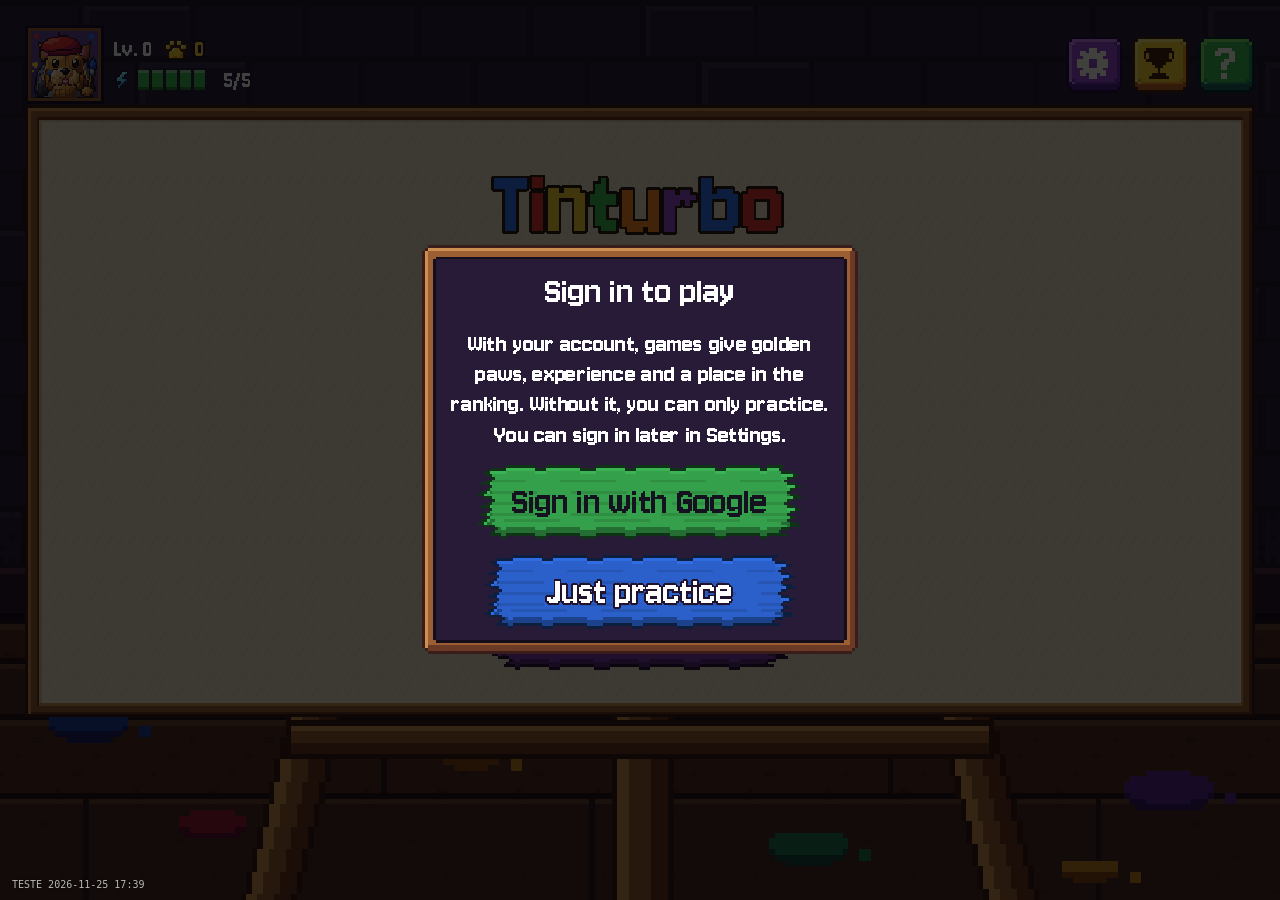
==== tinturbo/test/index.html @ 42af97a5 "Publish Tinturbo 0.2.0 (test, c1aebf2)" ====
<!DOCTYPE html>
<html lang="en">
	<head>
		<meta charset="utf-8">
		<meta name="viewport" content="width=device-width, user-scalable=no, initial-scale=1.0">
		<title>Tinturbo Teste</title>
		<link rel="apple-touch-icon" sizes="180x180" href="/tinturbo/test/icon-180.png">
		<style>
html, body, #canvas {
	margin: 0;
	padding: 0;
	border: 0;
}

body {
	color: white;
	background-color: black;
	overflow: hidden;
	touch-action: none;
}

#canvas {
	display: block;
}

#canvas:focus {
	outline: none;
}

#status, #status-splash, #status-progress {
	position: absolute;
	left: 0;
	right: 0;
}

#status, #status-splash {
	top: 0;
	bottom: 0;
}

#status {
	background-color: #1a1436;
	display: flex;
	flex-direction: column;
	justify-content: center;
	align-items: center;
	visibility: hidden;
}

#status-splash {
	max-height: 100%;
	max-width: 100%;
	margin: auto;
}

#status-splash.show-image--false {
	display: none;
}

#status-splash.fullsize--true {
	height: 100%;
	width: 100%;
	object-fit: contain;
}

#status-splash.use-filter--false {
	image-rendering: pixelated;
}

#status-progress, #status-notice {
	display: none;
}

#status-progress {
	bottom: 10%;
	width: 50%;
	margin: 0 auto;
}

#status-notice {
	background-color: #5b3943;
	border-radius: 0.5rem;
	border: 1px solid #9b3943;
	color: #e0e0e0;
	font-family: 'Noto Sans', 'Droid Sans', Arial, sans-serif;
	line-height: 1.3;
	margin: 0 2rem;
	overflow: hidden;
	padding: 1rem;
	text-align: center;
	z-index: 1;
}
		</style>
		<link id="-gd-engine-icon" rel="icon" type="image/png" href="index.icon.png" />
<link rel="manifest" href="index.manifest.json">

	<meta name="apple-mobile-web-app-capable" content="yes">
<meta name="mobile-web-app-capable" content="yes">
<meta name="apple-mobile-web-app-title" content="Tinturbo Teste">
<meta name="apple-mobile-web-app-status-bar-style" content="black">
<meta name="theme-color" content="#1a1436">
<script>
// Trecho do Tinturbo posto na página pelo tools/web/prepare_page.py: som, instalação e diagnóstico (?diag no endereço
// ou, na versão de teste, um toque no selo TESTE).
(function () {
	'use strict';
	const isDiag = new URL(location.href).searchParams.has('diag');
	const isTest = 'test' === 'test';
	const contexts = [];
	const report = { starts: 0, resumes: 0, revives: 0, returns: 0, error: '', peak: 0 };

	// --- Teste e produção separados ---

	if (isTest) {
		// Mesmo endereço, dados salvos próprios: o Godot sempre usa o banco "/userfs".
		const open = IDBFactory.prototype.open;
		IDBFactory.prototype.open = function (name, ...rest) {
			return open.call(this, name === '/userfs' ? '/userfs-test' : name, ...rest);
		};
		window.addEventListener('DOMContentLoaded', function () {
			const badge = document.createElement('div');
			badge.textContent = 'TESTE 2026-11-25 17:39';
			badge.style.cssText = 'position:fixed;left:6px;bottom:4px;z-index:8;color:#fff;opacity:.7;padding:6px;font:10px monospace;text-shadow:0 0 2px #000';
			badge.addEventListener('click', toggleDiagnostics);
			document.body.append(badge);
		});
	}

	// --- Som ---

	// No iPhone, sem isto o modo silencioso cala o jogo (só existe a partir do iOS 16.4).
	function askForPlayback() {
		try {
			if (navigator.audioSession) {
				navigator.audioSession.type = 'playback';
			}
		} catch (e) {
			report.error = 'audioSession: ' + e;
		}
	}
	askForPlayback();

	const NativeContext = window.AudioContext || window.webkitAudioContext;
	if (NativeContext) {
		class TrackedContext extends NativeContext {
			constructor(...args) {
				super(...args);
				contexts.push(this);
			}
		}
		window.AudioContext = TrackedContext;
	}

	// O iPhone deixa o som parado ("suspended" ou "interrupted") até um toque. Depois de trocar de app, pode
	// também dizer que está tocando ("running") com o relógio do som parado: por isso ele é medido.
	const CHECK_MS = 400;
	const RETRY_MS = 900;
	const clocks = new Map();
	let lastTry = 0;
	let silence = null;

	function isHealthy(context) {
		const clock = clocks.get(context);
		return context.state === 'running' && (!clock || !clock.isFrozen);
	}

	function resume(context) {
		report.resumes++;
		context.resume().catch(function (e) { report.error = 'resume: ' + e; });
	}

	// Um som mudo num elemento comum faz o iPhone reabrir a saída de áudio.
	function playSilence() {
		if (!silence) {
			const size = 800;
			const view = new DataView(new ArrayBuffer(44 + size));
			const text = function (at, value) {
				for (let i = 0; i < value.length; i++) {
					view.setUint8(at + i, value.charCodeAt(i));
				}
			};
			text(0, 'RIFF');
			view.setUint32(4, 36 + size, true);
			text(8, 'WAVEfmt ');
			view.setUint32(16, 16, true);
			view.setUint16(20, 1, true);
			view.setUint16(22, 1, true);
			view.setUint32(24, 8000, true);
			view.setUint32(28, 8000, true);
			view.setUint16(32, 1, true);
			view.setUint16(34, 8, true);
			text(36, 'data');
			view.setUint32(40, size, true);
			for (let i = 0; i < size; i++) {
				view.setUint8(44 + i, 128);
			}
			silence = new Audio(URL.createObjectURL(new Blob([view], { type: 'audio/wav' })));
		}
		silence.play().catch(function () {});
	}

	// Em todo toque: religa o que estiver parado. O travado é desligado e ligado de novo.
	function unlock() {
		const now = performance.now();
		const broken = contexts.filter(function (context) { return context.state !== 'closed' && !isHealthy(context); });
		if (broken.length === 0 || now - lastTry < RETRY_MS) {
			return;
		}
		lastTry = now;
		askForPlayback();
		for (const context of broken) {
			if (context.state === 'running') {
				report.revives++;
				playSilence();
				context.suspend().catch(function () {});
			} else if (report.returns > 0) {
				playSilence();
			}
			resume(context);
		}
	}
	for (const name of ['touchend', 'pointerup', 'click', 'keydown']) {
		window.addEventListener(name, unlock, { capture: true, passive: true });
	}

	// Sair desligando evita que o iPhone corte o som no meio e o deixe travado.
	function onLeave() {
		for (const context of contexts) {
			if (context.state === 'running') {
				context.suspend().catch(function () {});
			}
		}
	}
	function onReturn() {
		report.returns++;
		lastTry = 0;
		clocks.clear();
		unlock();
	}
	document.addEventListener('visibilitychange', function () {
		if (document.hidden) {
			onLeave();
		} else {
			onReturn();
		}
	});
	window.addEventListener('pageshow', function (event) {
		if (event.persisted) {
			onReturn();
		}
	});
	setInterval(function () {
		if (document.hidden) {
			return;
		}
		for (const context of contexts) {
			const clock = clocks.get(context);
			const isRunning = context.state === 'running';
			// Duas medidas seguidas sem andar: uma só pode ser um engasgo.
			const stalls = isRunning && clock && context.currentTime <= clock.time ? clock.stalls + 1 : 0;
			clocks.set(context, { time: context.currentTime, stalls: stalls, isFrozen: stalls >= 2 });
		}
	}, CHECK_MS);

	// O Godot recomeça a música só depois do fim dela (15 a 30 ms de silêncio). Aqui ela repete sem emenda:
	// só as músicas passam de 10 segundos.
	if (window.AudioBufferSourceNode) {
		const start = AudioBufferSourceNode.prototype.start;
		AudioBufferSourceNode.prototype.start = function (...args) {
			report.starts++;
			if (this.buffer && this.buffer.duration > 10) {
				this.loop = true;
			}
			return start.apply(this, args);
		};
	}

	// --- Atualização ---

	// Pedida pelo jogo quando o servidor já tem regras novas. Com versão nova no site, troca para ela; sem
	// achar, descarta a cópia guardada (só a deste jogo) e baixa tudo de novo. Sem internet, não mexe em nada.
	window.tinturboUpdate = async function () {
		const wait = function (ms) { return new Promise(function (done) { setTimeout(done, ms); }); };
		const registration = 'serviceWorker' in navigator ? await navigator.serviceWorker.getRegistration() : null;
		try {
			const page = await fetch('index.html?update=' + Date.now(), { cache: 'no-store' });
			if (!page.ok) {
				return;
			}
		} catch (e) {
			return;
		}
		if (registration) {
			await registration.update().catch(function () {});
			for (let i = 0; i < 25 && (registration.installing || registration.waiting); i++) {
				if (registration.waiting) {
					navigator.serviceWorker.addEventListener('controllerchange', function () { location.reload(); });
					registration.waiting.postMessage('claim');
					return;
				}
				await wait(200);
			}
			for (const name of await caches.keys()) {
				if (name.startsWith('TinturboTest-sw-cache-')) {
					await caches.delete(name);
				}
			}
			await registration.unregister();
		}
		location.reload();
	};

	// --- Instalação ---

	let installPrompt = null;
	window.addEventListener('beforeinstallprompt', function (event) {
		event.preventDefault();
		installPrompt = event;
	});
	function isInstalled() {
		return navigator.standalone === true || ['standalone', 'fullscreen', 'minimal-ui'].some(function (mode) {
			return matchMedia('(display-mode: ' + mode + ')').matches;
		});
	}
	function isIos() {
		// O iPad se apresenta como Mac.
		return /iPhone|iPad|iPod/.test(navigator.userAgent) || (/Mac/.test(navigator.userAgent) && navigator.maxTouchPoints > 1);
	}
	window.tinturboInstall = {
		// installed, prompt (o navegador instala sozinho), safari, ios (outro navegador do iPhone) ou other.
		kind: function () {
			if (isInstalled()) {
				return 'installed';
			}
			if (installPrompt) {
				return 'prompt';
			}
			if (isIos()) {
				// Outros navegadores e páginas abertas por dentro de apps (Instagram, Facebook...), que não instalam.
				const isOther = /CriOS|FxiOS|EdgiOS|OPiOS|OPT\/|GSA\/|DuckDuckGo|Instagram|FBAN|FBAV|Line\/|TikTok|musical_ly/.test(navigator.userAgent);
				return isOther || !/Safari\//.test(navigator.userAgent) ? 'ios' : 'safari';
			}
			return 'other';
		},
		run: function () {
			if (installPrompt) {
				installPrompt.prompt();
				installPrompt = null;
			}
		},
	};

	// --- Diagnóstico ---

	let diagBox = null;
	let analyser = null;
	if (isDiag || isTest) {
		const connect = AudioNode.prototype.connect;
		AudioNode.prototype.connect = function (target, ...rest) {
			if (target instanceof AudioDestinationNode) {
				if (!analyser) {
					analyser = this.context.createAnalyser();
				}
				if (analyser.context === this.context) {
					connect.call(this, analyser);
				}
			}
			return connect.call(this, target, ...rest);
		};
		window.addEventListener('error', function (event) { report.error = event.message; });
	}
	if (isDiag) {
		window.addEventListener('DOMContentLoaded', toggleDiagnostics);
	}
	function beep() {
		const context = contexts[0];
		if (!context) {
			return;
		}
		context.resume();
		const tone = context.createOscillator();
		const volume = context.createGain();
		volume.gain.value = 0.4;
		tone.connect(volume);
		volume.connect(context.destination);
		tone.start();
		tone.stop(context.currentTime + 0.6);
	}
	function toggleDiagnostics() {
		if (diagBox) {
			clearInterval(diagBox.timer);
			diagBox.remove();
			diagBox = null;
			return;
		}
		const box = document.createElement('div');
		box.style.cssText = 'position:fixed;left:0;right:0;top:0;z-index:9;background:#000c;color:#fff;font:12px/1.35 monospace;padding:8px;white-space:pre-wrap;word-break:break-word';
		const text = document.createElement('div');
		const button = document.createElement('button');
		button.textContent = 'TOCAR BIP';
		button.style.cssText = 'font-size:18px;padding:8px 16px;margin-top:6px';
		button.addEventListener('click', beep);
		box.append(text, button);
		document.body.append(box);
		diagBox = box;
		box.timer = setInterval(function () {
			if (analyser) {
				const samples = new Float32Array(analyser.fftSize);
				analyser.getFloatTimeDomainData(samples);
				report.peak = Math.max(report.peak * 0.9, ...samples.map(Math.abs));
			}
			const audio = contexts.map(function (c) { return c.state + (isHealthy(c) ? '' : ' TRAVADO') + ' ' + c.sampleRate + ' t=' + c.currentTime.toFixed(1); }).join(' | ');
			text.textContent = 'Versão 2026-11-25 17:39 (test)\n' + navigator.userAgent
				+ '\nAbertura: ' + window.tinturboInstall.kind() + '  Tela: ' + innerWidth + 'x' + innerHeight + ' @' + devicePixelRatio
				+ '\nÁudio: ' + (audio || 'nenhum')
				+ '\nSessão: ' + (navigator.audioSession ? navigator.audioSession.type + ' / ' + navigator.audioSession.state : 'não existe')
				+ '\nSons: ' + report.starts + '  Pedidos: ' + report.resumes + '  Voltas: ' + report.returns + '  Destravou: ' + report.revives + '  Volume na saída: ' + report.peak.toFixed(3)
				+ '\nErro: ' + (report.error || 'nenhum');
		}, 250);
	}
}());
</script>
</head>
	<body>
		<canvas id="canvas">
			Your browser does not support the canvas tag.
		</canvas>

		<noscript>
			Your browser does not support JavaScript.
		</noscript>

		<div id="status">
			<img id="status-splash" class="show-image--true fullsize--true use-filter--false" src="index.png" alt="">
			<progress id="status-progress"></progress>
			<div id="status-notice"></div>
		</div>

		<script src="index.js"></script>
		<script>
const GODOT_CONFIG = {"args":[],"canvasResizePolicy":2,"emscriptenPoolSize":8,"ensureCrossOriginIsolationHeaders":false,"executable":"index","experimentalVK":true,"fileSizes":{"index.pck":25751060,"index.wasm":39514754},"focusCanvas":true,"gdextensionLibs":[],"godotPoolSize":4,"serviceWorker":"index.service.worker.js"};
const GODOT_THREADS_ENABLED = false;
const engine = new Engine(GODOT_CONFIG);

(function () {
	const statusOverlay = document.getElementById('status');
	const statusProgress = document.getElementById('status-progress');
	const statusNotice = document.getElementById('status-notice');

	let initializing = true;
	let statusMode = '';

	function setStatusMode(mode) {
		if (statusMode === mode || !initializing) {
			return;
		}
		if (mode === 'hidden') {
			statusOverlay.remove();
			initializing = false;
			return;
		}
		statusOverlay.style.visibility = 'visible';
		statusProgress.style.display = mode === 'progress' ? 'block' : 'none';
		statusNotice.style.display = mode === 'notice' ? 'block' : 'none';
		statusMode = mode;
	}

	function setStatusNotice(text) {
		while (statusNotice.lastChild) {
			statusNotice.removeChild(statusNotice.lastChild);
		}
		const lines = text.split('\n');
		lines.forEach((line) => {
			statusNotice.appendChild(document.createTextNode(line));
			statusNotice.appendChild(document.createElement('br'));
		});
	}

	function displayFailureNotice(err) {
		console.error(err);
		if (err instanceof Error) {
			setStatusNotice(err.message);
		} else if (typeof err === 'string') {
			setStatusNotice(err);
		} else {
			setStatusNotice('An unknown error occurred.');
		}
		setStatusMode('notice');
		initializing = false;
	}

	const missing = Engine.getMissingFeatures({
		threads: GODOT_THREADS_ENABLED,
	});

	if (missing.length !== 0) {
		if (GODOT_CONFIG['serviceWorker'] && GODOT_CONFIG['ensureCrossOriginIsolationHeaders'] && 'serviceWorker' in navigator) {
			let serviceWorkerRegistrationPromise;
			try {
				serviceWorkerRegistrationPromise = navigator.serviceWorker.getRegistration();
			} catch (err) {
				serviceWorkerRegistrationPromise = Promise.reject(new Error('Service worker registration failed.'));
			}
			// There's a chance that installing the service worker would fix the issue
			Promise.race([
				serviceWorkerRegistrationPromise.then((registration) => {
					if (registration != null) {
						return Promise.reject(new Error('Service worker already exists.'));
					}
					return registration;
				}).then(() => engine.installServiceWorker()),
				// For some reason, `getRegistration()` can stall
				new Promise((resolve) => {
					setTimeout(() => resolve(), 2000);
				}),
			]).then(() => {
				// Reload if there was no error.
				window.location.reload();
			}).catch((err) => {
				console.error('Error while registering service worker:', err);
			});
		} else {
			// Display the message as usual
			const missingMsg = 'Error\nThe following features required to run Godot projects on the Web are missing:\n';
			displayFailureNotice(missingMsg + missing.join('\n'));
		}
	} else {
		setStatusMode('progress');
		engine.startGame({
			'onProgress': function (current, total) {
				if (current > 0 && total > 0) {
					statusProgress.value = current;
					statusProgress.max = total;
				} else {
					statusProgress.removeAttribute('value');
					statusProgress.removeAttribute('max');
				}
			},
		}).then(() => {
			setStatusMode('hidden');
		}, displayFailureNotice);
	}
}());
		</script>
	</body>
</html>
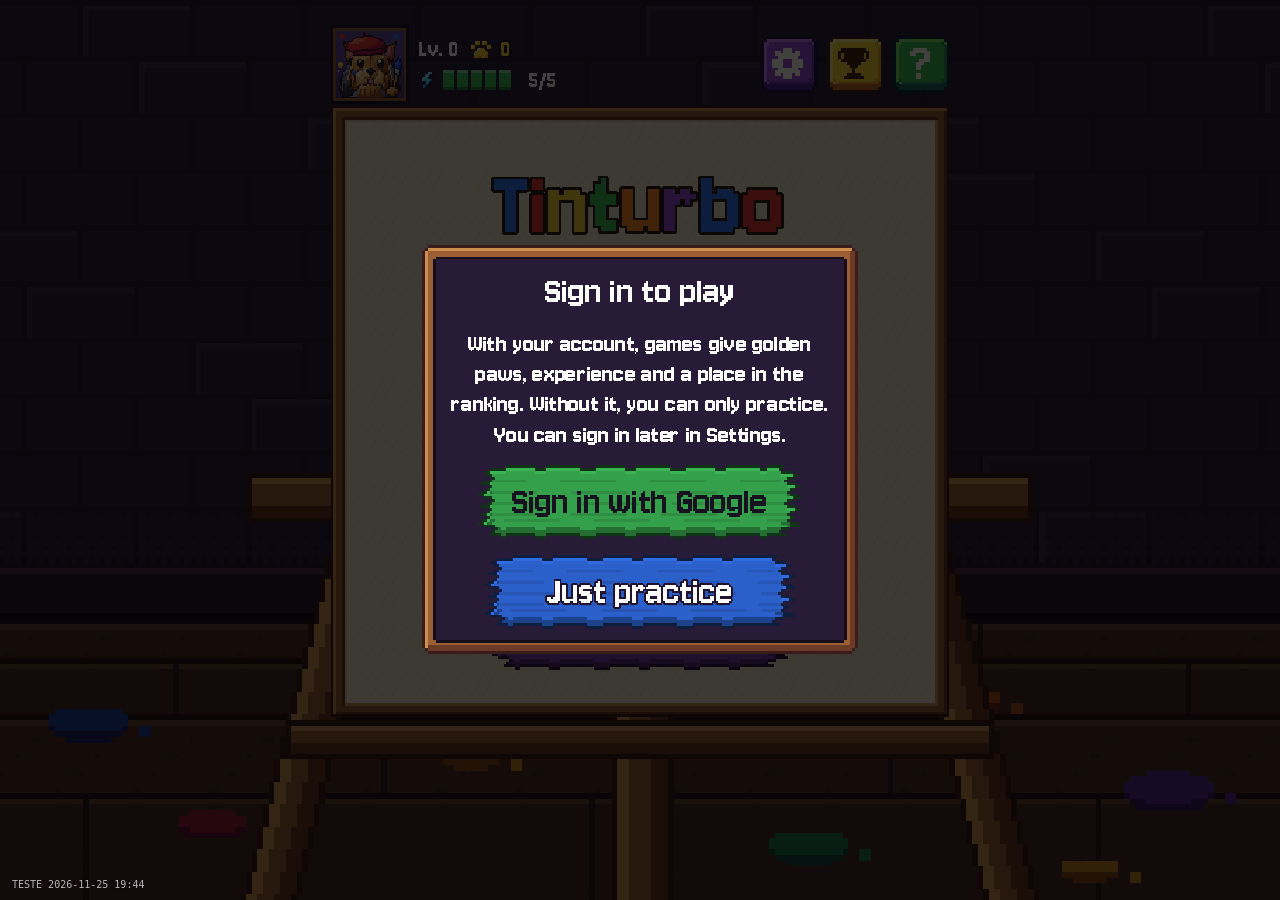
==== commit 3ae1ab83: "Publish Tinturbo 0.2.0 (test, 0110fa3)" ====
--- a/tinturbo/test/index.html
+++ b/tinturbo/test/index.html
@@ -119,7 +119,7 @@
 		};
 		window.addEventListener('DOMContentLoaded', function () {
 			const badge = document.createElement('div');
-			badge.textContent = 'TESTE 2026-11-25 17:39';
+			badge.textContent = 'TESTE 2026-11-25 19:44';
 			badge.style.cssText = 'position:fixed;left:6px;bottom:4px;z-index:8;color:#fff;opacity:.7;padding:6px;font:10px monospace;text-shadow:0 0 2px #000';
 			badge.addEventListener('click', toggleDiagnostics);
 			document.body.append(badge);
@@ -410,7 +410,7 @@
 				report.peak = Math.max(report.peak * 0.9, ...samples.map(Math.abs));
 			}
 			const audio = contexts.map(function (c) { return c.state + (isHealthy(c) ? '' : ' TRAVADO') + ' ' + c.sampleRate + ' t=' + c.currentTime.toFixed(1); }).join(' | ');
-			text.textContent = 'Versão 2026-11-25 17:39 (test)\n' + navigator.userAgent
+			text.textContent = 'Versão 2026-11-25 19:44 (test)\n' + navigator.userAgent
 				+ '\nAbertura: ' + window.tinturboInstall.kind() + '  Tela: ' + innerWidth + 'x' + innerHeight + ' @' + devicePixelRatio
 				+ '\nÁudio: ' + (audio || 'nenhum')
 				+ '\nSessão: ' + (navigator.audioSession ? navigator.audioSession.type + ' / ' + navigator.audioSession.state : 'não existe')
@@ -438,7 +438,7 @@
 
 		<script src="index.js"></script>
 		<script>
-const GODOT_CONFIG = {"args":[],"canvasResizePolicy":2,"emscriptenPoolSize":8,"ensureCrossOriginIsolationHeaders":false,"executable":"index","experimentalVK":true,"fileSizes":{"index.pck":25751060,"index.wasm":39514754},"focusCanvas":true,"gdextensionLibs":[],"godotPoolSize":4,"serviceWorker":"index.service.worker.js"};
+const GODOT_CONFIG = {"args":[],"canvasResizePolicy":2,"emscriptenPoolSize":8,"ensureCrossOriginIsolationHeaders":false,"executable":"index","experimentalVK":true,"fileSizes":{"index.pck":25770160,"index.wasm":39514754},"focusCanvas":true,"gdextensionLibs":[],"godotPoolSize":4,"serviceWorker":"index.service.worker.js"};
 const GODOT_THREADS_ENABLED = false;
 const engine = new Engine(GODOT_CONFIG);
 
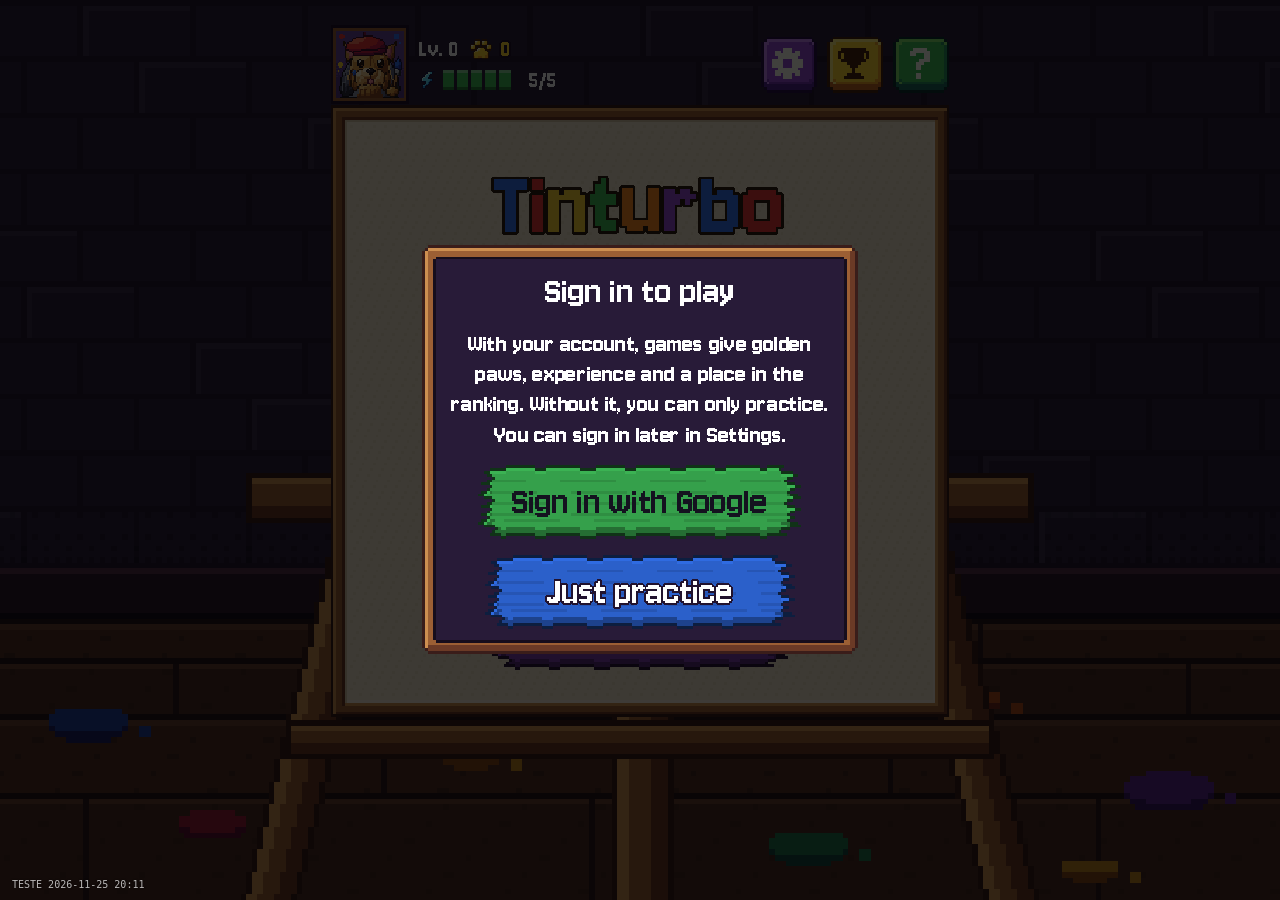
==== commit ee232dc0: "Publish Tinturbo 0.2.0 (test, 1cbdd9e)" ====
--- a/tinturbo/test/index.html
+++ b/tinturbo/test/index.html
@@ -119,7 +119,7 @@
 		};
 		window.addEventListener('DOMContentLoaded', function () {
 			const badge = document.createElement('div');
-			badge.textContent = 'TESTE 2026-11-25 19:44';
+			badge.textContent = 'TESTE 2026-11-25 20:11';
 			badge.style.cssText = 'position:fixed;left:6px;bottom:4px;z-index:8;color:#fff;opacity:.7;padding:6px;font:10px monospace;text-shadow:0 0 2px #000';
 			badge.addEventListener('click', toggleDiagnostics);
 			document.body.append(badge);
@@ -410,7 +410,7 @@
 				report.peak = Math.max(report.peak * 0.9, ...samples.map(Math.abs));
 			}
 			const audio = contexts.map(function (c) { return c.state + (isHealthy(c) ? '' : ' TRAVADO') + ' ' + c.sampleRate + ' t=' + c.currentTime.toFixed(1); }).join(' | ');
-			text.textContent = 'Versão 2026-11-25 19:44 (test)\n' + navigator.userAgent
+			text.textContent = 'Versão 2026-11-25 20:11 (test)\n' + navigator.userAgent
 				+ '\nAbertura: ' + window.tinturboInstall.kind() + '  Tela: ' + innerWidth + 'x' + innerHeight + ' @' + devicePixelRatio
 				+ '\nÁudio: ' + (audio || 'nenhum')
 				+ '\nSessão: ' + (navigator.audioSession ? navigator.audioSession.type + ' / ' + navigator.audioSession.state : 'não existe')
@@ -438,7 +438,7 @@
 
 		<script src="index.js"></script>
 		<script>
-const GODOT_CONFIG = {"args":[],"canvasResizePolicy":2,"emscriptenPoolSize":8,"ensureCrossOriginIsolationHeaders":false,"executable":"index","experimentalVK":true,"fileSizes":{"index.pck":25770160,"index.wasm":39514754},"focusCanvas":true,"gdextensionLibs":[],"godotPoolSize":4,"serviceWorker":"index.service.worker.js"};
+const GODOT_CONFIG = {"args":[],"canvasResizePolicy":2,"emscriptenPoolSize":8,"ensureCrossOriginIsolationHeaders":false,"executable":"index","experimentalVK":true,"fileSizes":{"index.pck":25770416,"index.wasm":39514754},"focusCanvas":true,"gdextensionLibs":[],"godotPoolSize":4,"serviceWorker":"index.service.worker.js"};
 const GODOT_THREADS_ENABLED = false;
 const engine = new Engine(GODOT_CONFIG);
 
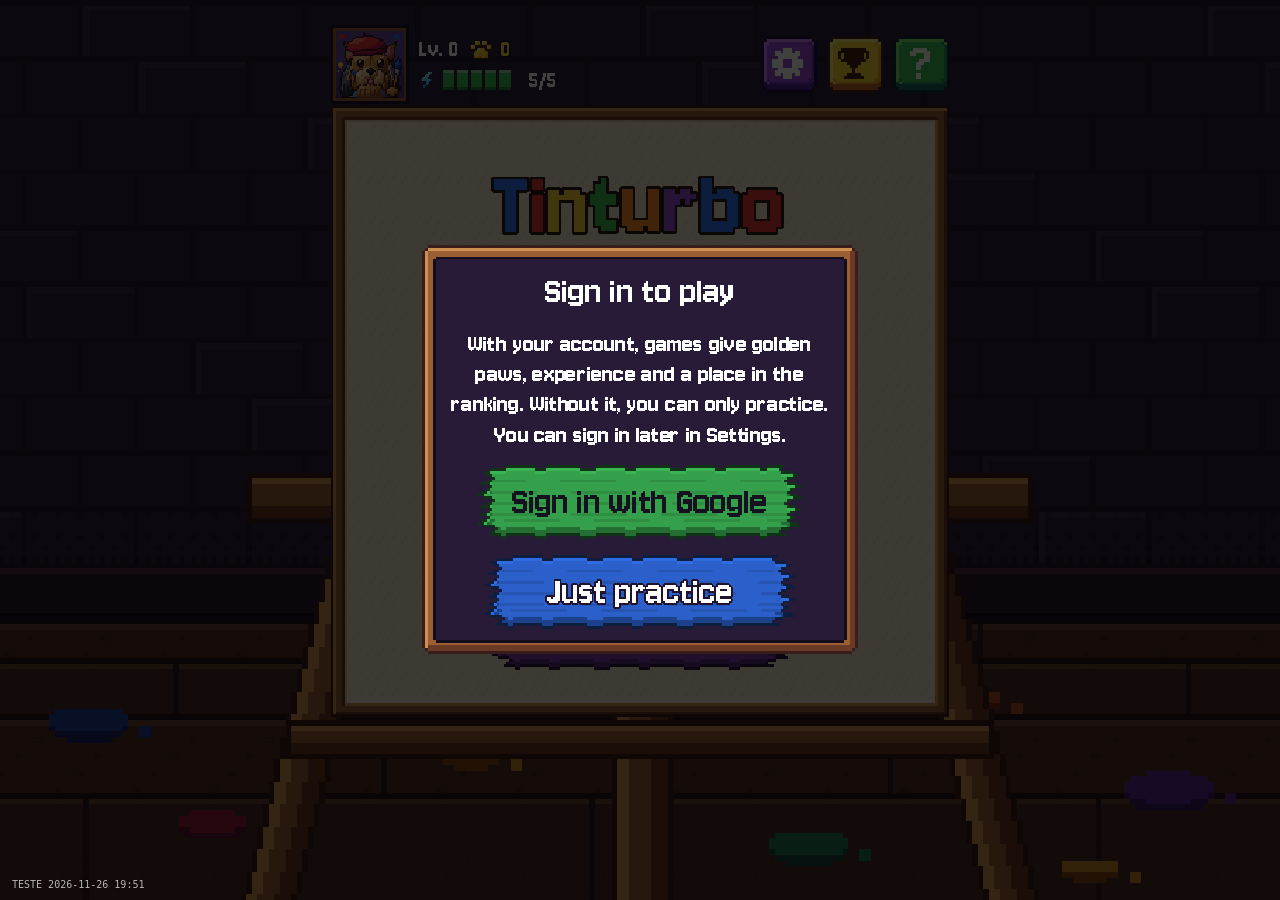
==== commit 21567101: "Publish Tinturbo 0.2.0 (test, 1d26e96)" ====
--- a/tinturbo/test/index.html
+++ b/tinturbo/test/index.html
@@ -119,7 +119,7 @@
 		};
 		window.addEventListener('DOMContentLoaded', function () {
 			const badge = document.createElement('div');
-			badge.textContent = 'TESTE 2026-11-25 20:11';
+			badge.textContent = 'TESTE 2026-11-26 19:51';
 			badge.style.cssText = 'position:fixed;left:6px;bottom:4px;z-index:8;color:#fff;opacity:.7;padding:6px;font:10px monospace;text-shadow:0 0 2px #000';
 			badge.addEventListener('click', toggleDiagnostics);
 			document.body.append(badge);
@@ -410,7 +410,7 @@
 				report.peak = Math.max(report.peak * 0.9, ...samples.map(Math.abs));
 			}
 			const audio = contexts.map(function (c) { return c.state + (isHealthy(c) ? '' : ' TRAVADO') + ' ' + c.sampleRate + ' t=' + c.currentTime.toFixed(1); }).join(' | ');
-			text.textContent = 'Versão 2026-11-25 20:11 (test)\n' + navigator.userAgent
+			text.textContent = 'Versão 2026-11-26 19:51 (test)\n' + navigator.userAgent
 				+ '\nAbertura: ' + window.tinturboInstall.kind() + '  Tela: ' + innerWidth + 'x' + innerHeight + ' @' + devicePixelRatio
 				+ '\nÁudio: ' + (audio || 'nenhum')
 				+ '\nSessão: ' + (navigator.audioSession ? navigator.audioSession.type + ' / ' + navigator.audioSession.state : 'não existe')
@@ -438,7 +438,7 @@
 
 		<script src="index.js"></script>
 		<script>
-const GODOT_CONFIG = {"args":[],"canvasResizePolicy":2,"emscriptenPoolSize":8,"ensureCrossOriginIsolationHeaders":false,"executable":"index","experimentalVK":true,"fileSizes":{"index.pck":25770416,"index.wasm":39514754},"focusCanvas":true,"gdextensionLibs":[],"godotPoolSize":4,"serviceWorker":"index.service.worker.js"};
+const GODOT_CONFIG = {"args":[],"canvasResizePolicy":2,"emscriptenPoolSize":8,"ensureCrossOriginIsolationHeaders":false,"executable":"index","experimentalVK":true,"fileSizes":{"index.pck":25771328,"index.wasm":39514754},"focusCanvas":true,"gdextensionLibs":[],"godotPoolSize":4,"serviceWorker":"index.service.worker.js"};
 const GODOT_THREADS_ENABLED = false;
 const engine = new Engine(GODOT_CONFIG);
 
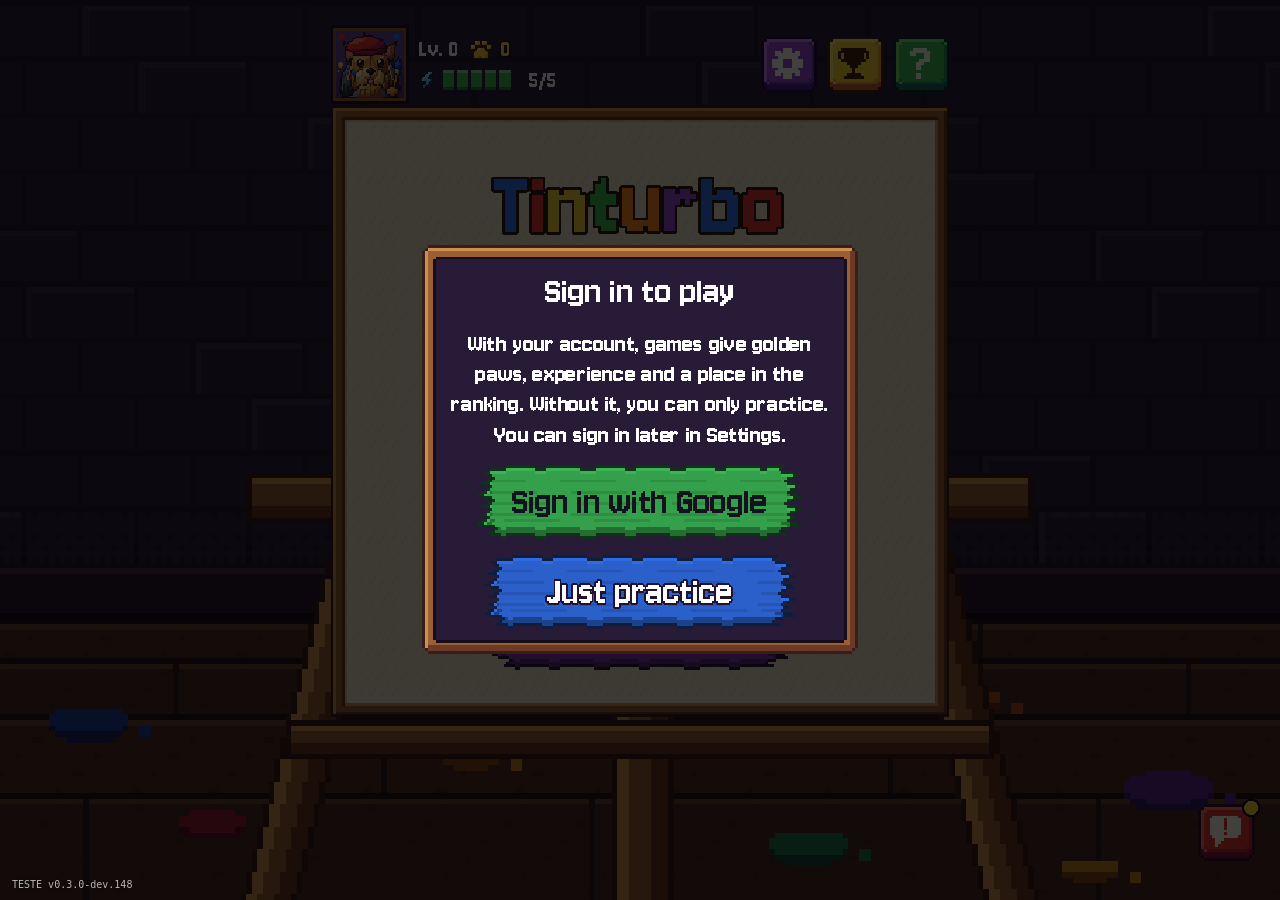
==== commit 1c08ffa7: "Publish Tinturbo 0.3.0 (test, 5355eb9)" ====
--- a/tinturbo/test/index.html
+++ b/tinturbo/test/index.html
@@ -119,7 +119,7 @@
 		};
 		window.addEventListener('DOMContentLoaded', function () {
 			const badge = document.createElement('div');
-			badge.textContent = 'TESTE 2026-11-26 19:51';
+			badge.textContent = 'TESTE v0.3.0-dev.148';
 			badge.style.cssText = 'position:fixed;left:6px;bottom:4px;z-index:8;color:#fff;opacity:.7;padding:6px;font:10px monospace;text-shadow:0 0 2px #000';
 			badge.addEventListener('click', toggleDiagnostics);
 			document.body.append(badge);
@@ -410,7 +410,7 @@
 				report.peak = Math.max(report.peak * 0.9, ...samples.map(Math.abs));
 			}
 			const audio = contexts.map(function (c) { return c.state + (isHealthy(c) ? '' : ' TRAVADO') + ' ' + c.sampleRate + ' t=' + c.currentTime.toFixed(1); }).join(' | ');
-			text.textContent = 'Versão 2026-11-26 19:51 (test)\n' + navigator.userAgent
+			text.textContent = 'Versão v0.3.0-dev.148 (test)\ndevelop 5355eb9 2026-11-27 00:59:56 UTC\n' + navigator.userAgent
 				+ '\nAbertura: ' + window.tinturboInstall.kind() + '  Tela: ' + innerWidth + 'x' + innerHeight + ' @' + devicePixelRatio
 				+ '\nÁudio: ' + (audio || 'nenhum')
 				+ '\nSessão: ' + (navigator.audioSession ? navigator.audioSession.type + ' / ' + navigator.audioSession.state : 'não existe')
@@ -438,7 +438,7 @@
 
 		<script src="index.js"></script>
 		<script>
-const GODOT_CONFIG = {"args":[],"canvasResizePolicy":2,"emscriptenPoolSize":8,"ensureCrossOriginIsolationHeaders":false,"executable":"index","experimentalVK":true,"fileSizes":{"index.pck":25771328,"index.wasm":39514754},"focusCanvas":true,"gdextensionLibs":[],"godotPoolSize":4,"serviceWorker":"index.service.worker.js"};
+const GODOT_CONFIG = {"args":[],"canvasResizePolicy":2,"emscriptenPoolSize":8,"ensureCrossOriginIsolationHeaders":false,"executable":"index","experimentalVK":true,"fileSizes":{"index.pck":25798668,"index.wasm":39514754},"focusCanvas":true,"gdextensionLibs":[],"godotPoolSize":4,"serviceWorker":"index.service.worker.js"};
 const GODOT_THREADS_ENABLED = false;
 const engine = new Engine(GODOT_CONFIG);
 
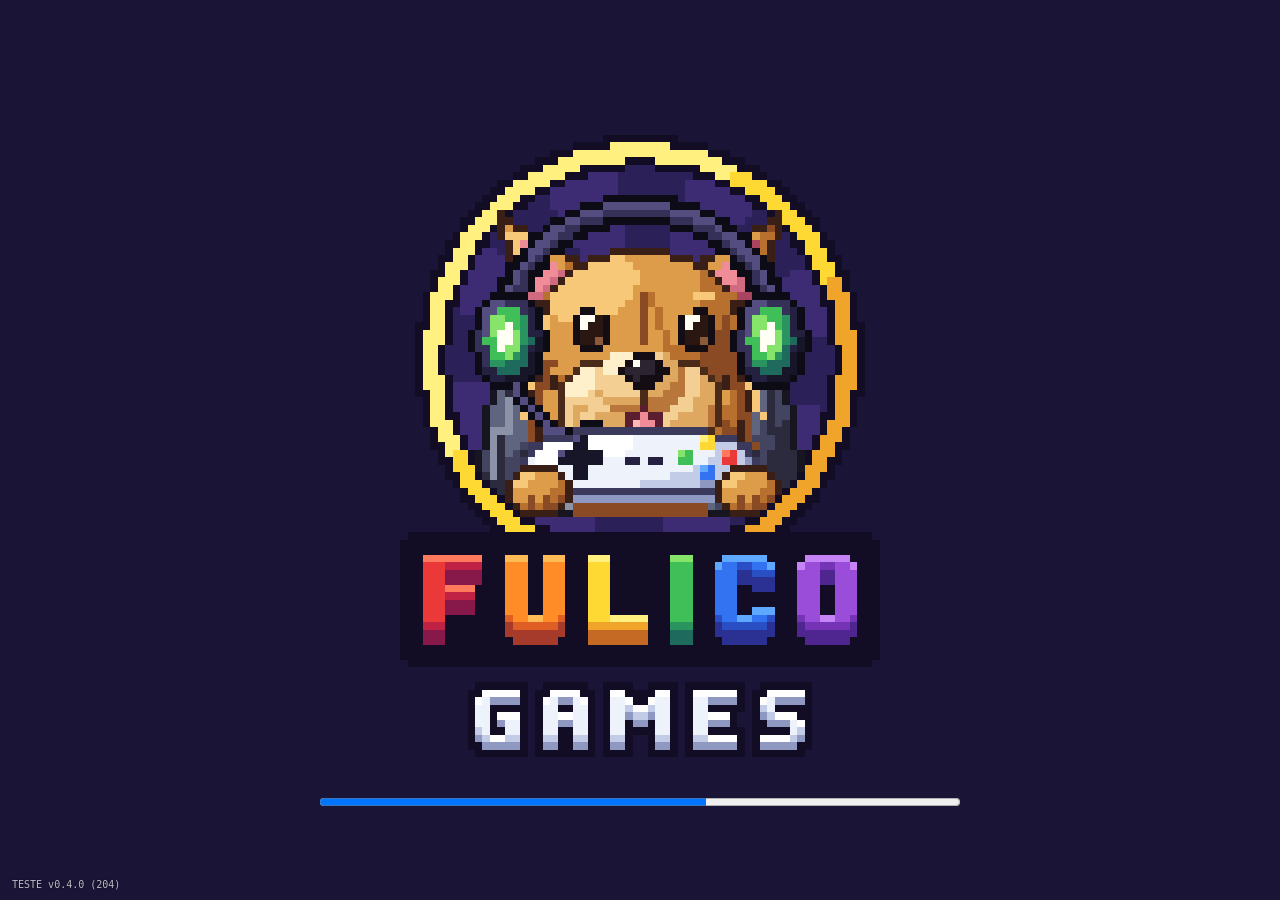
==== commit 44d15a3a: "Publish Tinturbo 0.4.0 (test, 20f0024)" ====
--- a/tinturbo/test/index.html
+++ b/tinturbo/test/index.html
@@ -119,7 +119,7 @@
 		};
 		window.addEventListener('DOMContentLoaded', function () {
 			const badge = document.createElement('div');
-			badge.textContent = 'TESTE v0.3.0-dev.148';
+			badge.textContent = 'TESTE v0.4.0 (204)';
 			badge.style.cssText = 'position:fixed;left:6px;bottom:4px;z-index:8;color:#fff;opacity:.7;padding:6px;font:10px monospace;text-shadow:0 0 2px #000';
 			badge.addEventListener('click', toggleDiagnostics);
 			document.body.append(badge);
@@ -410,7 +410,7 @@
 				report.peak = Math.max(report.peak * 0.9, ...samples.map(Math.abs));
 			}
 			const audio = contexts.map(function (c) { return c.state + (isHealthy(c) ? '' : ' TRAVADO') + ' ' + c.sampleRate + ' t=' + c.currentTime.toFixed(1); }).join(' | ');
-			text.textContent = 'Versão v0.3.0-dev.148 (test)\ndevelop 5355eb9 2026-11-27 00:59:56 UTC\n' + navigator.userAgent
+			text.textContent = 'Versão v0.4.0 (204) (test)\nrelease/0.4.0 20f0024 2026-11-28 10:11:02 UTC\n' + navigator.userAgent
 				+ '\nAbertura: ' + window.tinturboInstall.kind() + '  Tela: ' + innerWidth + 'x' + innerHeight + ' @' + devicePixelRatio
 				+ '\nÁudio: ' + (audio || 'nenhum')
 				+ '\nSessão: ' + (navigator.audioSession ? navigator.audioSession.type + ' / ' + navigator.audioSession.state : 'não existe')
@@ -438,7 +438,7 @@
 
 		<script src="index.js"></script>
 		<script>
-const GODOT_CONFIG = {"args":[],"canvasResizePolicy":2,"emscriptenPoolSize":8,"ensureCrossOriginIsolationHeaders":false,"executable":"index","experimentalVK":true,"fileSizes":{"index.pck":25798668,"index.wasm":39514754},"focusCanvas":true,"gdextensionLibs":[],"godotPoolSize":4,"serviceWorker":"index.service.worker.js"};
+const GODOT_CONFIG = {"args":[],"canvasResizePolicy":2,"emscriptenPoolSize":8,"ensureCrossOriginIsolationHeaders":false,"executable":"index","experimentalVK":true,"fileSizes":{"index.pck":25936484,"index.wasm":39514754},"focusCanvas":true,"gdextensionLibs":[],"godotPoolSize":4,"serviceWorker":"index.service.worker.js"};
 const GODOT_THREADS_ENABLED = false;
 const engine = new Engine(GODOT_CONFIG);
 
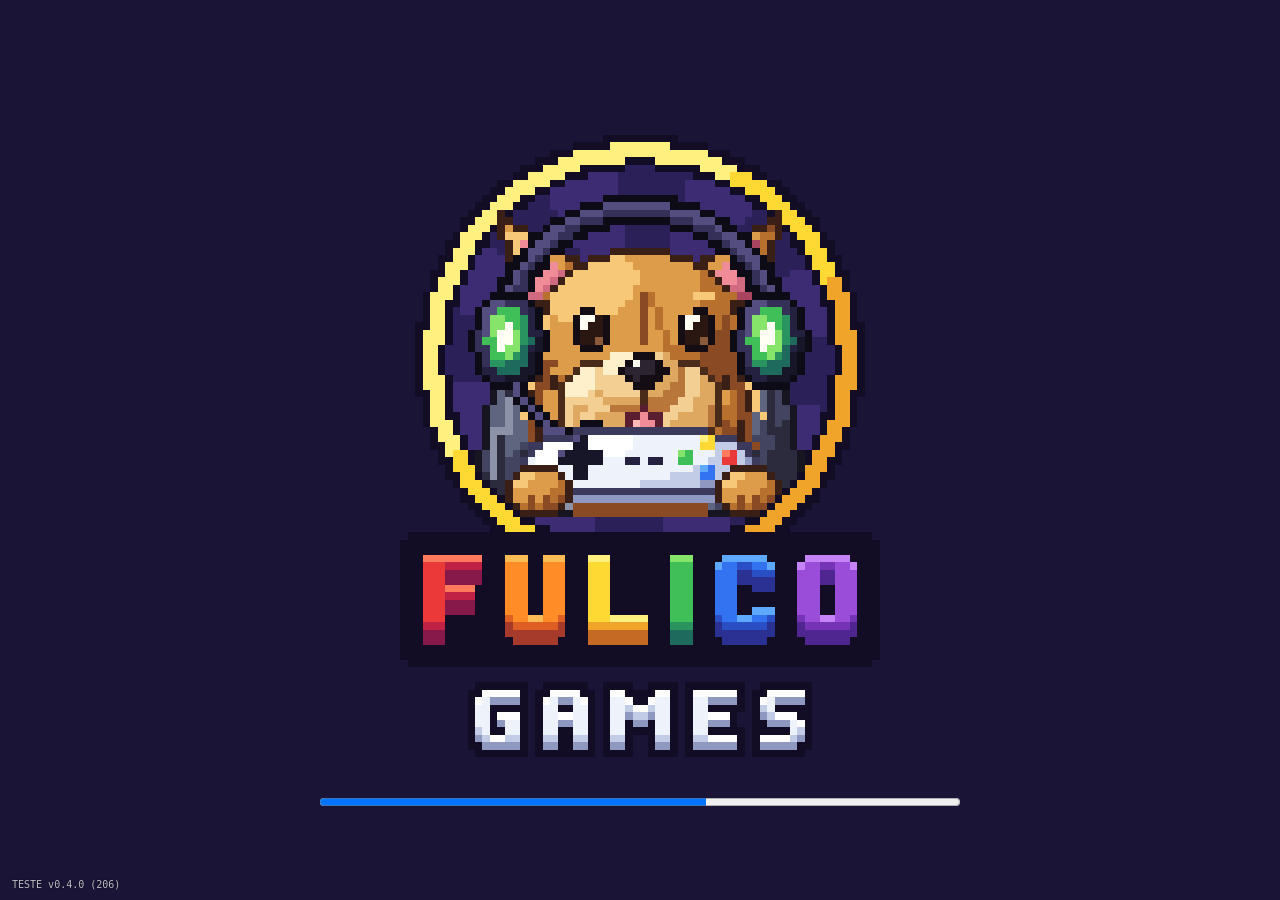
==== commit 10fe150d: "Publish Tinturbo 0.4.0 (test, 4f558e4)" ====
--- a/tinturbo/test/index.html
+++ b/tinturbo/test/index.html
@@ -119,7 +119,7 @@
 		};
 		window.addEventListener('DOMContentLoaded', function () {
 			const badge = document.createElement('div');
-			badge.textContent = 'TESTE v0.4.0 (204)';
+			badge.textContent = 'TESTE v0.4.0 (206)';
 			badge.style.cssText = 'position:fixed;left:6px;bottom:4px;z-index:8;color:#fff;opacity:.7;padding:6px;font:10px monospace;text-shadow:0 0 2px #000';
 			badge.addEventListener('click', toggleDiagnostics);
 			document.body.append(badge);
@@ -410,7 +410,7 @@
 				report.peak = Math.max(report.peak * 0.9, ...samples.map(Math.abs));
 			}
 			const audio = contexts.map(function (c) { return c.state + (isHealthy(c) ? '' : ' TRAVADO') + ' ' + c.sampleRate + ' t=' + c.currentTime.toFixed(1); }).join(' | ');
-			text.textContent = 'Versão v0.4.0 (204) (test)\nrelease/0.4.0 20f0024 2026-11-28 10:11:02 UTC\n' + navigator.userAgent
+			text.textContent = 'Versão v0.4.0 (206) (test)\nrelease/0.4.0 4f558e4 2026-11-28 11:17:35 UTC\n' + navigator.userAgent
 				+ '\nAbertura: ' + window.tinturboInstall.kind() + '  Tela: ' + innerWidth + 'x' + innerHeight + ' @' + devicePixelRatio
 				+ '\nÁudio: ' + (audio || 'nenhum')
 				+ '\nSessão: ' + (navigator.audioSession ? navigator.audioSession.type + ' / ' + navigator.audioSession.state : 'não existe')
@@ -438,7 +438,7 @@
 
 		<script src="index.js"></script>
 		<script>
-const GODOT_CONFIG = {"args":[],"canvasResizePolicy":2,"emscriptenPoolSize":8,"ensureCrossOriginIsolationHeaders":false,"executable":"index","experimentalVK":true,"fileSizes":{"index.pck":25936484,"index.wasm":39514754},"focusCanvas":true,"gdextensionLibs":[],"godotPoolSize":4,"serviceWorker":"index.service.worker.js"};
+const GODOT_CONFIG = {"args":[],"canvasResizePolicy":2,"emscriptenPoolSize":8,"ensureCrossOriginIsolationHeaders":false,"executable":"index","experimentalVK":true,"fileSizes":{"index.pck":25936724,"index.wasm":39514754},"focusCanvas":true,"gdextensionLibs":[],"godotPoolSize":4,"serviceWorker":"index.service.worker.js"};
 const GODOT_THREADS_ENABLED = false;
 const engine = new Engine(GODOT_CONFIG);
 
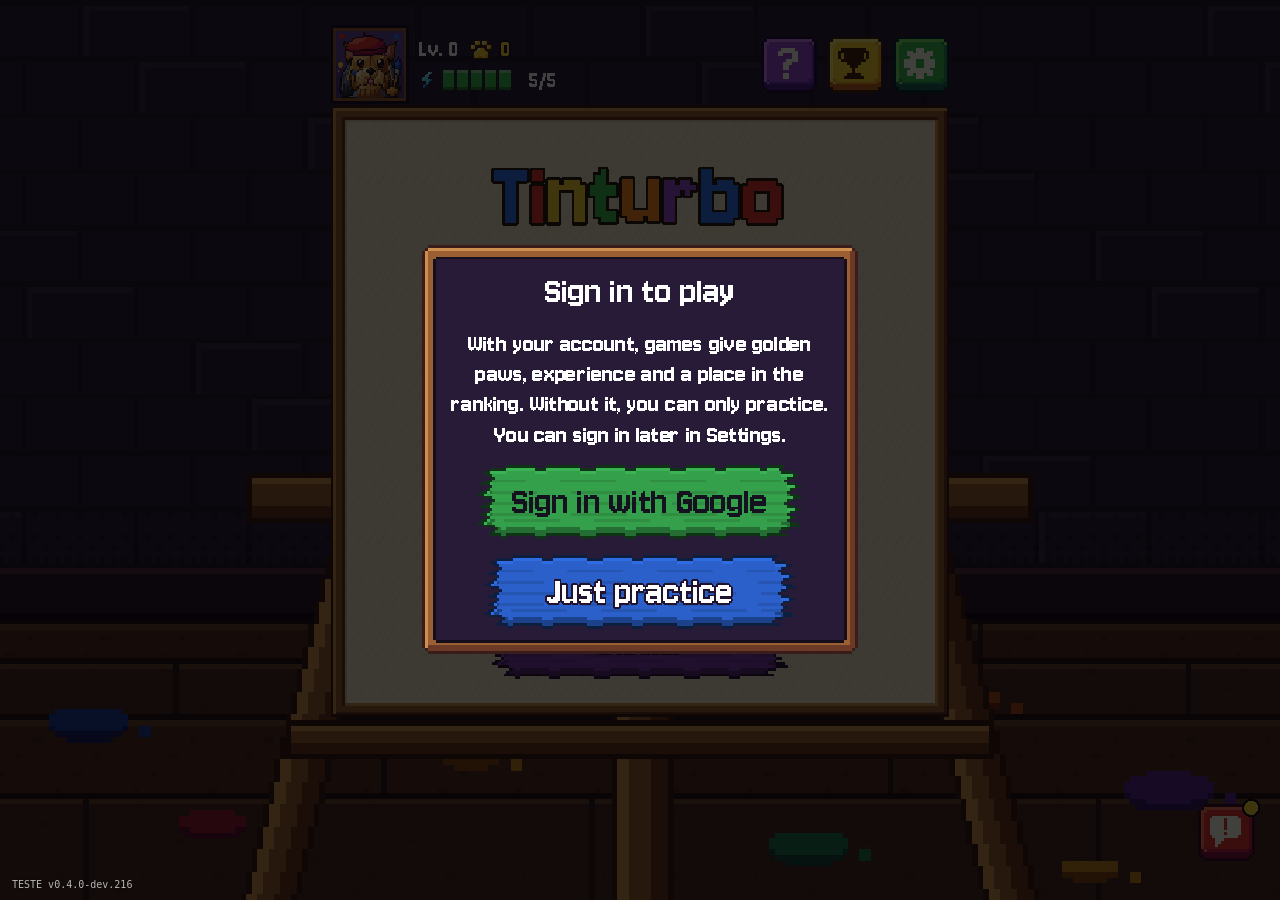
==== commit 0c82ae8e: "Publish Tinturbo 0.4.0 (test, dea8731)" ====
--- a/tinturbo/test/index.html
+++ b/tinturbo/test/index.html
@@ -119,7 +119,7 @@
 		};
 		window.addEventListener('DOMContentLoaded', function () {
 			const badge = document.createElement('div');
-			badge.textContent = 'TESTE v0.4.0 (206)';
+			badge.textContent = 'TESTE v0.4.0-dev.216';
 			badge.style.cssText = 'position:fixed;left:6px;bottom:4px;z-index:8;color:#fff;opacity:.7;padding:6px;font:10px monospace;text-shadow:0 0 2px #000';
 			badge.addEventListener('click', toggleDiagnostics);
 			document.body.append(badge);
@@ -350,6 +350,60 @@
 		},
 	};
 
+	// --- Notificações (NOTIFICATIONS_INVITES.md 1.5; o jogo chama por scripts/web_push.gd) ---
+
+	let pushResult = '';
+	function pushKey(text) {
+		const padded = (text + '='.repeat((4 - text.length % 4) % 4)).replace(/-/g, '+').replace(/_/g, '/');
+		return Uint8Array.from(atob(padded), function (c) { return c.charCodeAt(0); });
+	}
+	window.tinturboPush = {
+		// unsupported, install (iPhone sem instalar: a Apple só libera notificações para o app instalado), default, granted ou denied.
+		state: function () {
+			if (!('serviceWorker' in navigator) || !('PushManager' in window) || !('Notification' in window)) {
+				return isIos() && !isInstalled() ? 'install' : 'unsupported';
+			}
+			return Notification.permission;
+		},
+		// O jogo pergunta até sair algo diferente de "busy": a inscrição em JSON ou "error:motivo".
+		result: function () {
+			return pushResult;
+		},
+		// ask: pode abrir o pedido do navegador (o jogo só manda true logo depois de um toque).
+		subscribe: function (publicKey, ask) {
+			pushResult = 'busy';
+			(async function () {
+				let answer = Notification.permission;
+				if (answer === 'default' && ask) {
+					answer = await Notification.requestPermission();
+				}
+				if (answer !== 'granted') {
+					pushResult = 'error:' + answer;
+					return;
+				}
+				const registration = await navigator.serviceWorker.ready;
+				let subscription = await registration.pushManager.getSubscription();
+				if (!subscription) {
+					subscription = await registration.pushManager.subscribe({ userVisibleOnly: true, applicationServerKey: pushKey(publicKey) });
+				}
+				const data = subscription.toJSON();
+				pushResult = JSON.stringify({ endpoint: data.endpoint, keys: data.keys, zone: Intl.DateTimeFormat().resolvedOptions().timeZone || '' });
+			}()).catch(function (e) { pushResult = 'error:' + e; });
+		},
+		unsubscribe: function () {
+			pushResult = 'busy';
+			(async function () {
+				const registration = await navigator.serviceWorker.ready;
+				const subscription = await registration.pushManager.getSubscription();
+				const endpoint = subscription ? subscription.endpoint : '';
+				if (subscription) {
+					await subscription.unsubscribe();
+				}
+				pushResult = JSON.stringify({ endpoint: endpoint });
+			}()).catch(function (e) { pushResult = 'error:' + e; });
+		},
+	};
+
 	// --- Diagnóstico ---
 
 	let diagBox = null;
@@ -410,7 +464,7 @@
 				report.peak = Math.max(report.peak * 0.9, ...samples.map(Math.abs));
 			}
 			const audio = contexts.map(function (c) { return c.state + (isHealthy(c) ? '' : ' TRAVADO') + ' ' + c.sampleRate + ' t=' + c.currentTime.toFixed(1); }).join(' | ');
-			text.textContent = 'Versão v0.4.0 (206) (test)\nrelease/0.4.0 4f558e4 2026-11-28 11:17:35 UTC\n' + navigator.userAgent
+			text.textContent = 'Versão v0.4.0-dev.216 (test)\ndevelop dea8731 2026-11-28 12:31:53 UTC\n' + navigator.userAgent
 				+ '\nAbertura: ' + window.tinturboInstall.kind() + '  Tela: ' + innerWidth + 'x' + innerHeight + ' @' + devicePixelRatio
 				+ '\nÁudio: ' + (audio || 'nenhum')
 				+ '\nSessão: ' + (navigator.audioSession ? navigator.audioSession.type + ' / ' + navigator.audioSession.state : 'não existe')
@@ -438,7 +492,7 @@
 
 		<script src="index.js"></script>
 		<script>
-const GODOT_CONFIG = {"args":[],"canvasResizePolicy":2,"emscriptenPoolSize":8,"ensureCrossOriginIsolationHeaders":false,"executable":"index","experimentalVK":true,"fileSizes":{"index.pck":25936724,"index.wasm":39514754},"focusCanvas":true,"gdextensionLibs":[],"godotPoolSize":4,"serviceWorker":"index.service.worker.js"};
+const GODOT_CONFIG = {"args":[],"canvasResizePolicy":2,"emscriptenPoolSize":8,"ensureCrossOriginIsolationHeaders":false,"executable":"index","experimentalVK":true,"fileSizes":{"index.pck":25947304,"index.wasm":39514754},"focusCanvas":true,"gdextensionLibs":[],"godotPoolSize":4,"serviceWorker":"index.service.worker.js"};
 const GODOT_THREADS_ENABLED = false;
 const engine = new Engine(GODOT_CONFIG);
 
